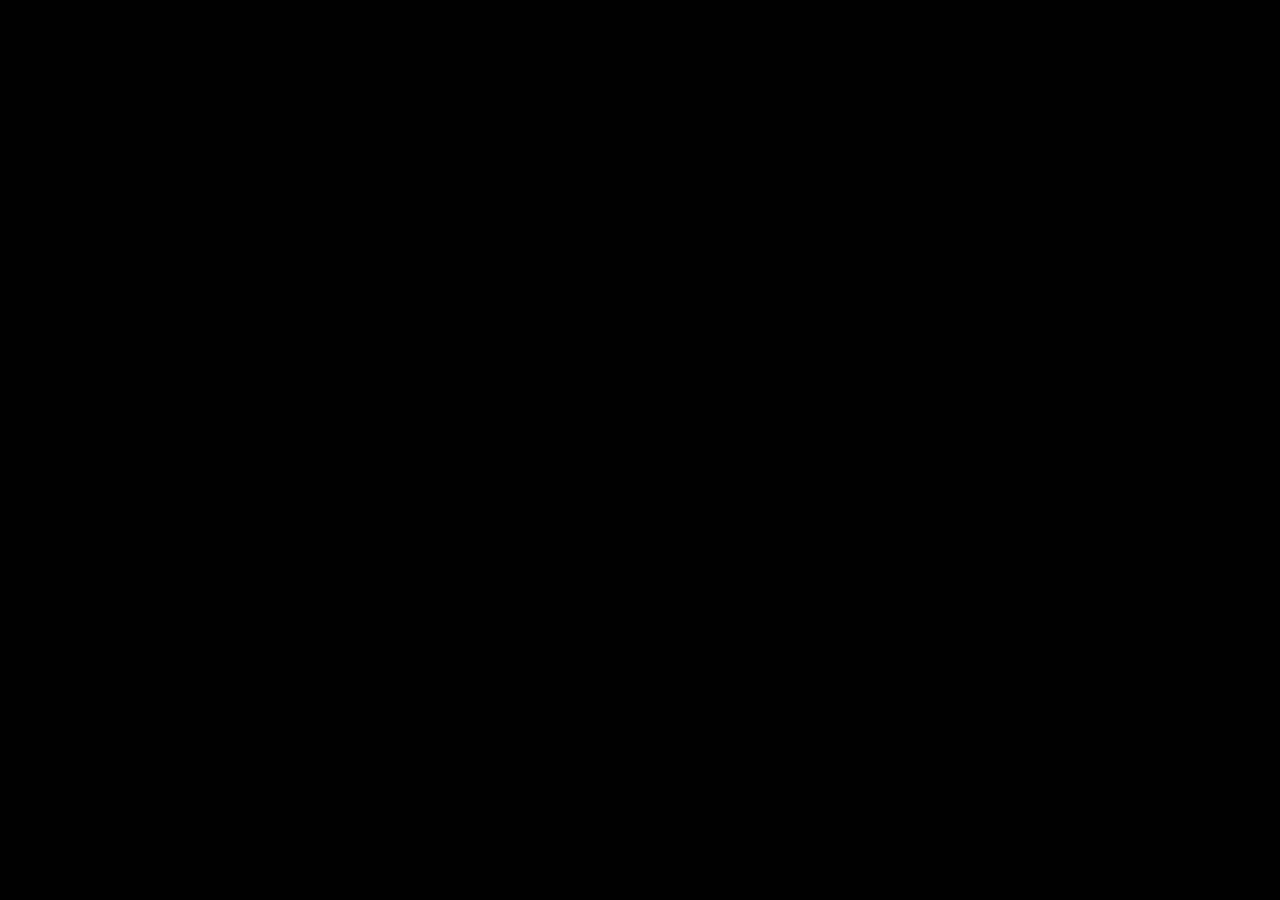
==== js/index.html @ d16f616c "I will push every vanilla code that I do or learn everyday in this repo" ====
<!DOCTYPE html>
<html lang="en">
<head>
    <meta charset="UTF-8">
    <meta name="viewport" content="width=device-width, initial-scale=1.0">
    <link rel="stylesheet" href="style.css">
    <title>Document</title>
</head>
<body>
    <!-- <input class="input" type="input"> -->

    <!-- <h1 class="dev">Select your devic</h1>
    <select name="" id="sel">

        <option value="Samsung">Samsung</option>
        <option value="Apple">Apple</option>
        <option value="Alu">Alu</option>
        <option value="potol">potol</option>
        <option value="badam">badam</option>
    </select> -->

    <p class="text"></p>
    <script src="script.js"></script>
</body>
</html>
---- js/style.css ----
body{
    margin: 0px;
    padding: 0px;
    width: 100vw;
    height:100vh;
    background-color: black;
    display: flex;
    justify-content: center;
    align-item: center;
}
p.text{
    display: inline-block;
    color: gray;
    font-weight: bold;
    font-size: 200px;

}
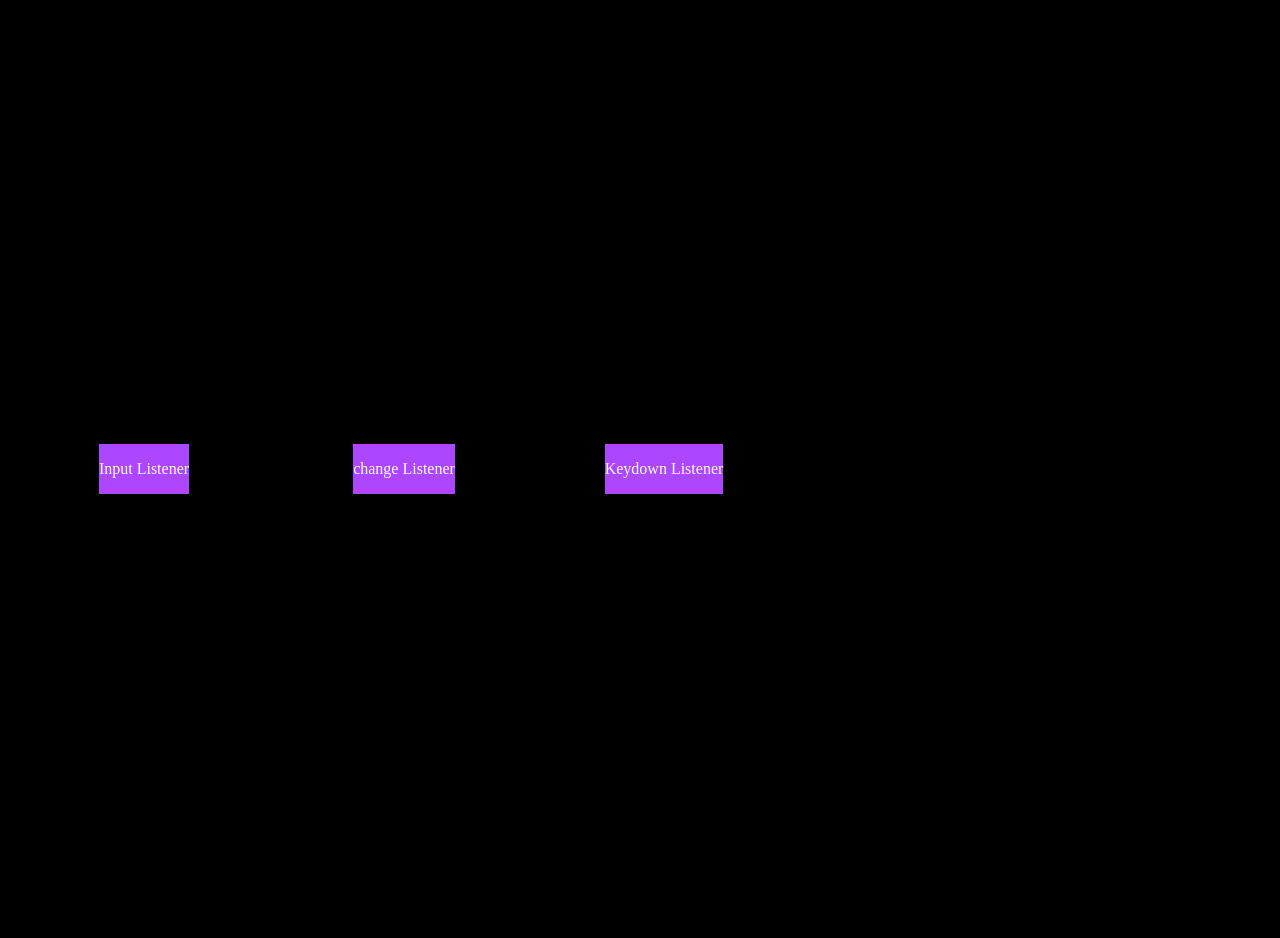
==== commit b55bcd79: "redecorate everything" ====
--- a/js/index.html
+++ b/js/index.html
@@ -9,17 +9,28 @@
 <body>
     <!-- <input class="input" type="input"> -->
 
-    <!-- <h1 class="dev">Select your devic</h1>
-    <select name="" id="sel">
+    
 
-        <option value="Samsung">Samsung</option>
-        <option value="Apple">Apple</option>
-        <option value="Alu">Alu</option>
-        <option value="potol">potol</option>
-        <option value="badam">badam</option>
-    </select> -->
+    <div class="container">
+        <a href="./Pages/inputlistener.html">
+        <div class="nav">
+            <p>Input Listener</p>
+        </div>
 
-    <p class="text"></p>
+    </a>
+    <a href="./Pages/changelistener.html">
+
+        <div class="nav">
+            <p>change Listener</p>
+        </div>
+    </a>
+    <a href="./Pages/keydownlistener.html">
+        <div class="nav">
+            <p>Keydown Listener</p>
+        </div>
+    </a>
+
+    </div>
     <script src="script.js"></script>
 </body>
 </html>
--- a/js/style.css
+++ b/js/style.css
@@ -1,17 +1,31 @@
 body{
     margin: 0px;
     padding: 0px;
+
+}
+
+.container{
+    padding: 19px;
     width: 100vw;
     height:100vh;
     background-color: black;
+    display: grid;
+    grid-template-columns: repeat(auto-fit, 250px);
+    grid-template-row: repeat(auto-fit, 100px);
+    grid-gap: 10px;
+}
+.nav{
+    
+    background: #AD46FF;
+}
+
+a{
+    text-decoration: none;
+    color: white;
     display: flex;
+    align-items: center;
     justify-content: center;
-    align-item: center;
+    height: 100%;
 }
-p.text{
-    display: inline-block;
-    color: gray;
-    font-weight: bold;
-    font-size: 200px;
 
-}+
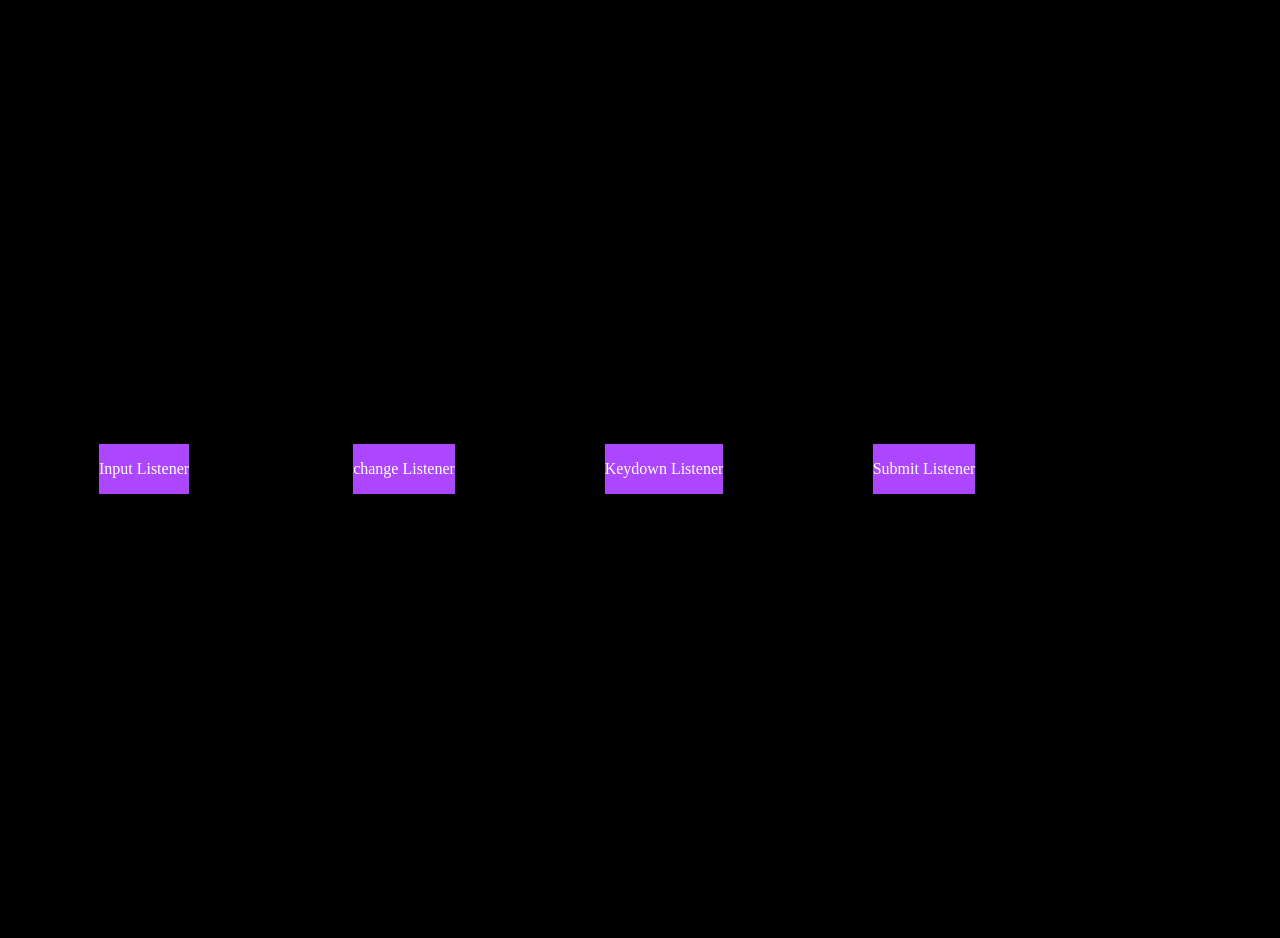
==== commit 2f96db24: "addition of submit listener" ====
--- a/js/index.html
+++ b/js/index.html
@@ -29,7 +29,11 @@
             <p>Keydown Listener</p>
         </div>
     </a>
-
+    <a href="./Pages/submitlistener.html">
+        <div class="nav">
+            <p>Submit Listener</p>
+        </div>
+    </a>
     </div>
     <script src="script.js"></script>
 </body>
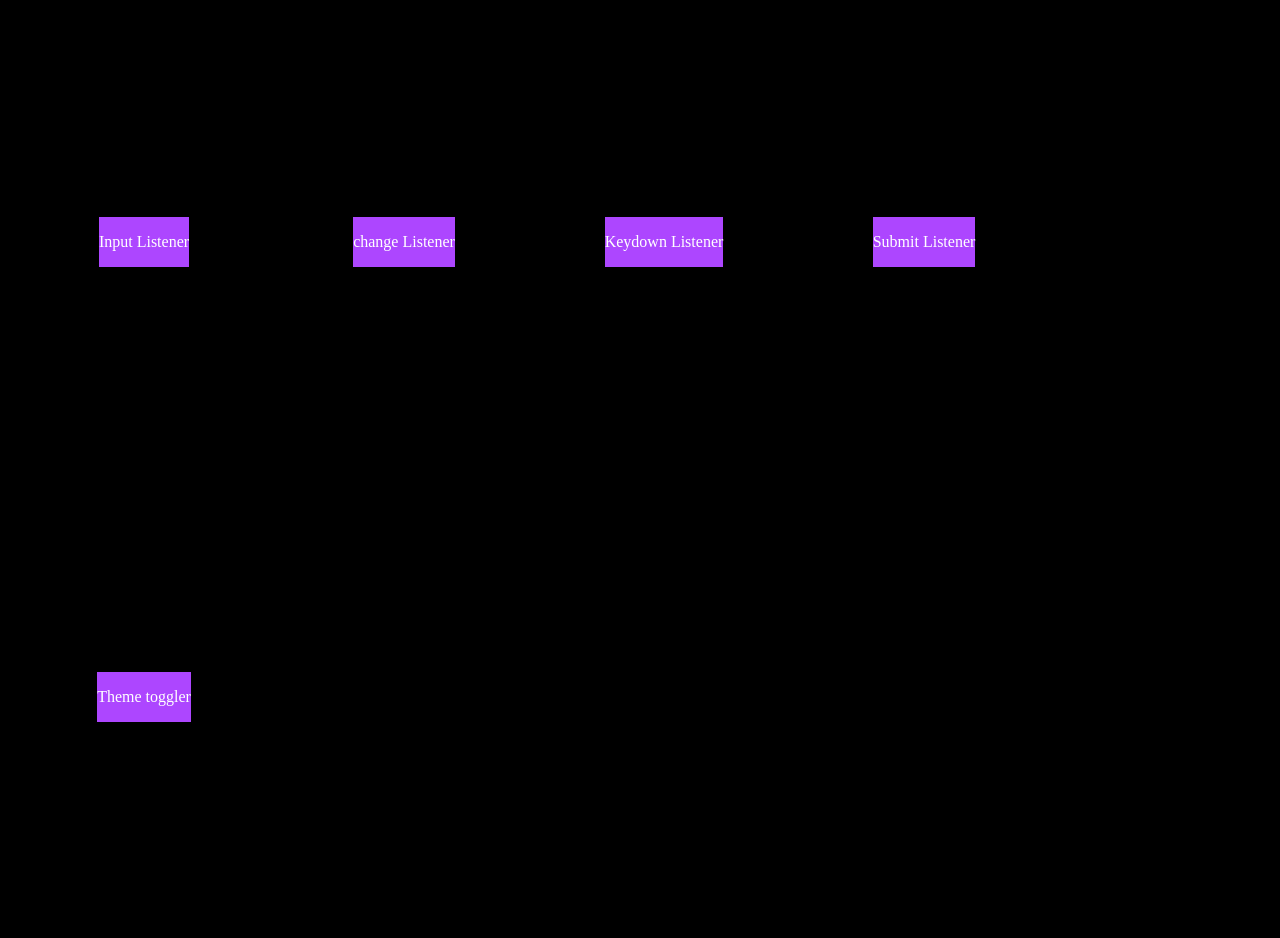
==== commit 5b13f39a: "detailed implementation of IIFE" ====
--- a/js/index.html
+++ b/js/index.html
@@ -34,6 +34,11 @@
             <p>Submit Listener</p>
         </div>
     </a>
+     <a href="./Pages/themetoggler.html">
+        <div class="nav">
+            <p>Theme toggler</p>
+        </div>
+    </a>
     </div>
     <script src="script.js"></script>
 </body>
